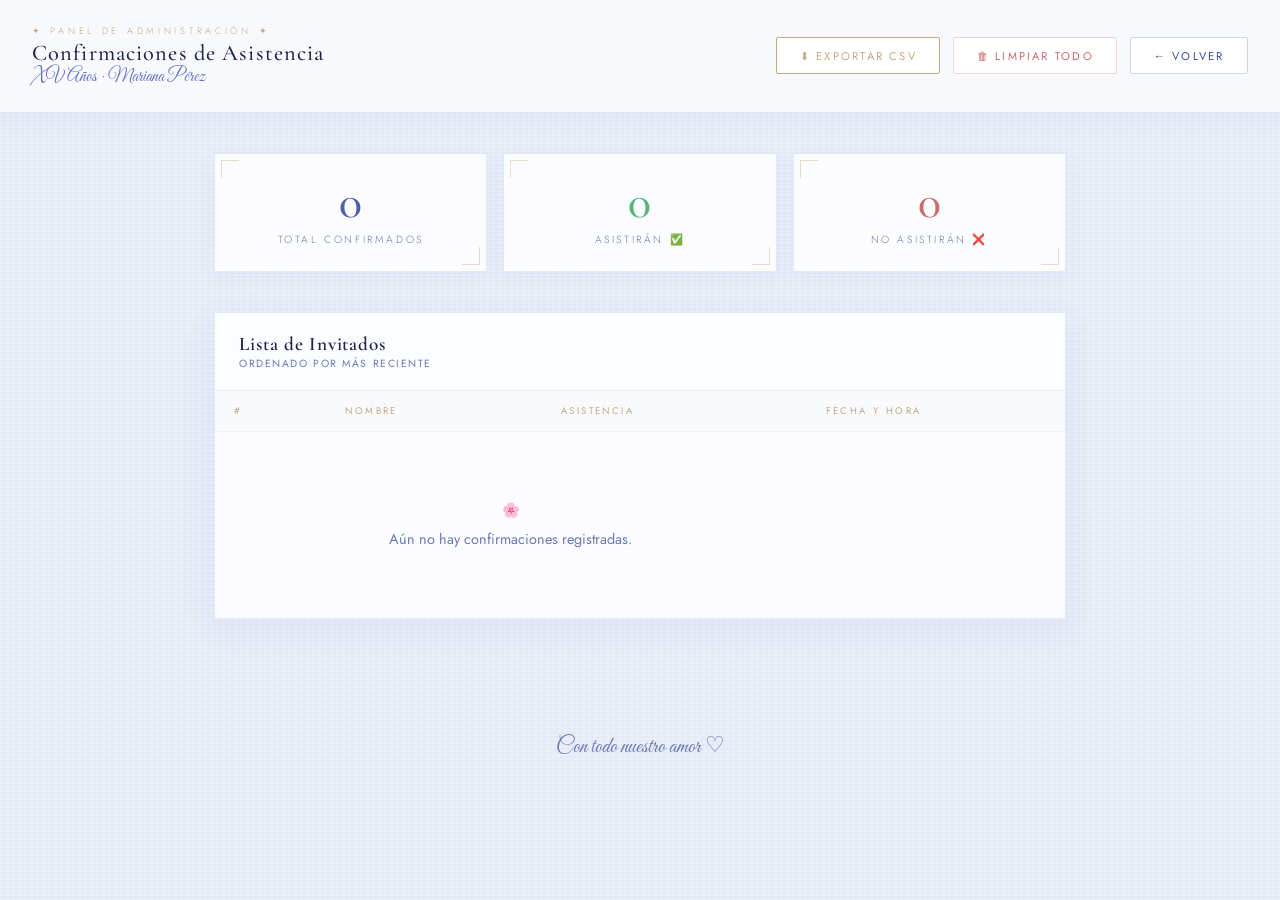
==== admin.html @ 84bca894 "Initial commit" ====
<!DOCTYPE html>
<html lang="es">
<head>
<meta charset="UTF-8">
<meta name="viewport" content="width=device-width, initial-scale=1.0">
<meta name="robots" content="noindex, nofollow">
<title>Administración — XV Años Mariana</title>
<link rel="stylesheet" href="css/admin.css">
</head>
<body>

<!-- ─── HEADER ─── -->
<header class="admin-header">
  <div class="admin-header-brand">
    <span class="admin-header-eyebrow">✦ Panel de administración ✦</span>
    <div class="admin-header-title">Confirmaciones de Asistencia</div>
    <div class="admin-header-name">XV Años · Mariana Pérez</div>
  </div>
  <div class="admin-header-actions">
    <button class="admin-btn admin-btn-export" onclick="AdminModule.exportCSV()">
      ⬇ Exportar CSV
    </button>
    <button class="admin-btn admin-btn-clear" onclick="AdminModule.clearAll()">
      🗑 Limpiar todo
    </button>
    <a href="index.html" class="admin-btn admin-btn-back">
      ← Volver
    </a>
  </div>
</header>

<!-- ─── MAIN ─── -->
<main class="admin-main">

  <!-- Summary cards -->
  <div class="admin-summary">
    <div class="admin-stat-card">
      <div class="admin-stat-value" id="admin-total">0</div>
      <div class="admin-stat-label">Total confirmados</div>
    </div>
    <div class="admin-stat-card">
      <div class="admin-stat-value" id="admin-attending">0</div>
      <div class="admin-stat-label">Asistirán ✅</div>
    </div>
    <div class="admin-stat-card">
      <div class="admin-stat-value" id="admin-absent">0</div>
      <div class="admin-stat-label">No asistirán ❌</div>
    </div>
  </div>

  <!-- Confirmations table -->
  <div class="admin-table-wrap">
    <div class="admin-table-header">
      <div>
        <div class="admin-table-title">Lista de Invitados</div>
        <div class="admin-table-subtitle">Ordenado por más reciente</div>
      </div>
    </div>

    <table aria-label="Tabla de confirmaciones de asistencia">
      <thead>
        <tr>
          <th>#</th>
          <th>Nombre</th>
          <th>Asistencia</th>
          <th>Fecha y Hora</th>
        </tr>
      </thead>
      <tbody id="admin-tbody">
        <!-- Rendered by admin.js -->
      </tbody>
    </table>
  </div>

</main>

<!-- ─── CONFIRM CLEAR DIALOG ─── -->
<div class="admin-confirm-dialog" id="admin-confirm-dialog" role="dialog" aria-modal="true" aria-labelledby="dialog-title">
  <div class="admin-dialog-box">
    <span class="admin-dialog-icon">⚠️</span>
    <div class="admin-dialog-title" id="dialog-title">¿Borrar todas las confirmaciones?</div>
    <p class="admin-dialog-msg">
      Esta acción eliminará permanentemente todos los datos de confirmación.
      No se puede deshacer.
    </p>
    <div class="admin-dialog-btns">
      <button class="admin-btn admin-btn-confirm-yes" onclick="AdminModule.confirmClear()">
        Sí, borrar todo
      </button>
      <button class="admin-btn admin-btn-confirm-no" onclick="AdminModule.cancelClear()">
        Cancelar
      </button>
    </div>
  </div>
</div>

<!-- ─── FOOTER ─── -->
<footer class="admin-footer">Con todo nuestro amor ♡</footer>

<script src="js/admin.js"></script>
</body>
</html>
---- css/admin.css ----
/* admin.css — Styles for admin.html panel matching styles.css */

@import url('https://fonts.googleapis.com/css2?family=Cormorant+Garamond:ital,wght@0,300;0,400;0,500;0,600;1,300;1,400&family=Great+Vibes&family=Jost:wght@200;300;400;500&display=swap');

:root {
  --lavender: #C2CBE8;
  --lavender-light: #DFE5F2;
  --lavender-deep: #8291D4;
  --purple: #6172C3;
  --purple-dark: #4D5EAF;
  --bg-main: #EBEFF8;
  --bg-light: #F5F7FB;
  --bg-dark: #DFE5F2;
  --cream: #FDFDFE;
  --cream-warm: #F5F7FB;
  --gold: #C4A882;
  --gold-light: #E8D5B7;
  --text-dark: #1A234A;
  --text-mid: #3C4B8A;
  --text-soft: #6A79B5;
  --white: #FFFFFF;
  --yes-color: #55B47B;
  --no-color: #CC6B6B;
}

*,
*::before,
*::after {
  margin: 0;
  padding: 0;
  box-sizing: border-box;
}

html {
  scroll-behavior: smooth;
}

body {
  font-family: 'Jost', sans-serif;
  background: var(--bg-main);
  background-image: 
    repeating-linear-gradient(0deg, transparent, transparent 2px, rgba(97, 114, 195, 0.03) 2px, rgba(97, 114, 195, 0.03) 4px),
    repeating-linear-gradient(90deg, transparent, transparent 3px, rgba(97, 114, 195, 0.02) 3px, rgba(97, 114, 195, 0.02) 6px);
  min-height: 100vh;
  color: var(--text-dark);
}

/* ─── HEADER ─── */
.admin-header {
  background: rgba(255, 255, 255, 0.7);
  border-bottom: 1px solid rgba(97, 114, 195, 0.15);
  padding: 1.5rem 2rem;
  display: flex;
  align-items: center;
  justify-content: space-between;
  flex-wrap: wrap;
  gap: 1rem;
  backdrop-filter: blur(10px);
  position: sticky;
  top: 0;
  z-index: 10;
  box-shadow: 0 4px 20px rgba(97, 114, 195, 0.05);
}

.admin-header-brand {
  display: flex;
  flex-direction: column;
}

.admin-header-eyebrow {
  font-size: 0.58rem;
  letter-spacing: 0.4em;
  text-transform: uppercase;
  color: var(--gold);
  font-weight: 300;
  margin-bottom: 0.1rem;
}

.admin-header-title {
  font-family: 'Cormorant Garamond', serif;
  font-size: 1.4rem;
  font-weight: 500;
  color: var(--text-dark);
  letter-spacing: 0.05em;
}

.admin-header-name {
  font-family: 'Great Vibes', cursive;
  font-size: 1.1rem;
  color: var(--purple);
}

.admin-header-actions {
  display: flex;
  gap: 0.8rem;
  flex-wrap: wrap;
}

/* ─── BUTTONS ─── */
.admin-btn {
  display: inline-flex;
  align-items: center;
  gap: 0.5rem;
  padding: 0.6rem 1.4rem;
  font-family: 'Jost', sans-serif;
  font-size: 0.7rem;
  font-weight: 400;
  letter-spacing: 0.2em;
  text-transform: uppercase;
  border: 1px solid;
  cursor: pointer;
  transition: all 0.3s ease;
  border-radius: 2px;
  text-decoration: none;
  background: white;
}

.admin-btn-export {
  border-color: var(--gold);
  color: var(--gold);
}

.admin-btn-export:hover {
  background: rgba(196, 168, 130, 0.1);
}

.admin-btn-clear {
  border-color: rgba(204, 107, 107, 0.3);
  color: var(--no-color);
}

.admin-btn-clear:hover {
  background: rgba(204, 107, 107, 0.08);
}

.admin-btn-back {
  border-color: rgba(97, 114, 195, 0.3);
  color: var(--text-mid);
}

.admin-btn-back:hover {
  background: rgba(97, 114, 195, 0.05);
  color: var(--text-dark);
}

.admin-btn-confirm-yes {
  border-color: var(--no-color);
  color: white;
  background: var(--no-color);
}

.admin-btn-confirm-yes:hover {
  background: #B35252;
}

.admin-btn-confirm-no {
  border-color: rgba(97, 114, 195, 0.3);
  color: var(--text-mid);
  background: transparent;
}

.admin-btn-confirm-no:hover {
  background: rgba(97, 114, 195, 0.05);
  color: var(--text-dark);
}

/* ─── MAIN CONTENT ─── */
.admin-main {
  max-width: 900px;
  margin: 0 auto;
  padding: 2.5rem 1.5rem 5rem;
}

/* ─── SUMMARY CARDS ─── */
.admin-summary {
  display: grid;
  grid-template-columns: repeat(3, 1fr);
  gap: 1rem;
  margin-bottom: 2.5rem;
}

@media (max-width: 480px) {
  .admin-summary {
    grid-template-columns: 1fr;
  }
}

.admin-stat-card {
  background: rgba(255, 255, 255, 0.85);
  border: 1px solid rgba(97, 114, 195, 0.15);
  padding: 1.5rem;
  text-align: center;
  box-shadow: 0 4px 15px rgba(97, 114, 195, 0.05);
  position: relative;
  border-radius: 2px;
}

.admin-stat-card::before,
.admin-stat-card::after {
  content: '';
  position: absolute;
  width: 18px;
  height: 18px;
  border-style: solid;
}

.admin-stat-card::before {
  top: 6px;
  left: 6px;
  border-width: 1px 0 0 1px;
  border-color: rgba(196, 168, 130, 0.4);
}

.admin-stat-card::after {
  bottom: 6px;
  right: 6px;
  border-width: 0 1px 1px 0;
  border-color: rgba(196, 168, 130, 0.4);
}

.admin-stat-value {
  font-family: 'Cormorant Garamond', serif;
  font-size: 3rem;
  font-weight: 500;
  line-height: 1;
  margin-bottom: 0.4rem;
}

.admin-stat-card:nth-child(1) .admin-stat-value {
  color: var(--purple-dark);
}

.admin-stat-card:nth-child(2) .admin-stat-value {
  color: var(--yes-color);
}

.admin-stat-card:nth-child(3) .admin-stat-value {
  color: var(--no-color);
}

.admin-stat-label {
  font-size: 0.65rem;
  letter-spacing: 0.25em;
  text-transform: uppercase;
  color: var(--text-soft);
  font-weight: 300;
}

/* ─── TABLE ─── */
.admin-table-wrap {
  background: rgba(255, 255, 255, 0.85);
  border: 1px solid rgba(97, 114, 195, 0.15);
  box-shadow: 0 8px 30px rgba(97, 114, 195, 0.08);
  border-radius: 2px;
  overflow: hidden;
}

.admin-table-header {
  display: flex;
  align-items: center;
  justify-content: space-between;
  padding: 1.2rem 1.5rem;
  border-bottom: 1px solid rgba(97, 114, 195, 0.1);
  background: #FCFDFE;
}

.admin-table-title {
  font-family: 'Cormorant Garamond', serif;
  font-size: 1.2rem;
  font-weight: 600;
  color: var(--text-dark);
  letter-spacing: 0.05em;
}

.admin-table-subtitle {
  font-size: 0.65rem;
  color: var(--text-soft);
  letter-spacing: 0.15em;
  text-transform: uppercase;
}

table {
  width: 100%;
  border-collapse: collapse;
}

thead th {
  font-size: 0.6rem;
  letter-spacing: 0.25em;
  text-transform: uppercase;
  color: var(--gold);
  font-weight: 400;
  padding: 0.8rem 1.2rem;
  text-align: left;
  border-bottom: 1px solid rgba(97, 114, 195, 0.1);
  background: rgba(245, 247, 251, 0.5);
}

.admin-row {
  border-bottom: 1px solid rgba(97, 114, 195, 0.05);
  transition: background 0.25s ease;
}

.admin-row:hover {
  background: rgba(97, 114, 195, 0.03);
}

.admin-row:last-child {
  border-bottom: none;
}

.admin-td {
  padding: 1rem 1.2rem;
  font-size: 0.9rem;
  font-weight: 400;
  color: var(--text-mid);
  vertical-align: middle;
}

.admin-td-num {
  color: var(--text-soft);
  font-size: 0.75rem;
  width: 2rem;
}

.admin-td-name {
  font-family: 'Cormorant Garamond', serif;
  font-size: 1.1rem;
  font-weight: 600;
  color: var(--text-dark);
}

.admin-td-date {
  font-size: 0.75rem;
  color: var(--text-soft);
}

/* Badges */
.admin-badge {
  display: inline-flex;
  align-items: center;
  gap: 0.4rem;
  padding: 0.3rem 0.9rem;
  font-size: 0.72rem;
  font-weight: 400;
  letter-spacing: 0.1em;
  border: 1px solid;
  border-radius: 20px;
}

.badge-yes {
  border-color: rgba(85, 180, 123, 0.4);
  color: var(--yes-color);
  background: rgba(85, 180, 123, 0.1);
}

.badge-no {
  border-color: rgba(204, 107, 107, 0.4);
  color: var(--no-color);
  background: rgba(204, 107, 107, 0.08);
}

/* Empty state */
.admin-empty {
  text-align: center;
  padding: 4rem 2rem;
  color: var(--text-soft);
  font-size: 0.9rem;
  line-height: 2;
}

/* ─── CONFIRM DIALOG (overlay) ─── */
.admin-confirm-dialog {
  display: none;
  position: fixed;
  inset: 0;
  background: rgba(26, 35, 74, 0.85);
  backdrop-filter: blur(8px);
  z-index: 100;
  align-items: center;
  justify-content: center;
  padding: 2rem;
}

.admin-dialog-box {
  background: white;
  border: 1px solid rgba(97, 114, 195, 0.2);
  padding: 2.5rem;
  max-width: 380px;
  width: 100%;
  text-align: center;
  animation: fadeUp 0.4s cubic-bezier(0.34, 1.4, 0.64, 1) forwards;
  box-shadow: 0 15px 50px rgba(0, 0, 0, 0.2);
  border-radius: 4px;
}

.admin-dialog-icon {
  font-size: 2.5rem;
  margin-bottom: 1rem;
  display: block;
}

.admin-dialog-title {
  font-family: 'Cormorant Garamond', serif;
  font-size: 1.4rem;
  font-weight: 600;
  color: var(--text-dark);
  margin-bottom: 0.5rem;
}

.admin-dialog-msg {
  font-size: 0.85rem;
  color: var(--text-soft);
  margin-bottom: 1.8rem;
  line-height: 1.6;
  font-weight: 300;
}

.admin-dialog-btns {
  display: flex;
  gap: 1rem;
  justify-content: center;
}

/* ─── FOOTER ─── */
.admin-footer {
  text-align: center;
  padding: 2rem;
  font-family: 'Great Vibes', cursive;
  font-size: 1.4rem;
  color: var(--text-soft);
}

/* ─── KEYFRAMES ─── */
@keyframes fadeUp {
  from {
    opacity: 0;
    transform: translateY(20px);
  }

  to {
    opacity: 1;
    transform: translateY(0);
  }
}

/* ─── RESPONSIVE ─── */
@media (max-width: 600px) {
  .admin-td-date {
    display: none;
  }

  thead th:last-child {
    display: none;
  }

  .admin-header {
    flex-direction: column;
    align-items: flex-start;
  }
}
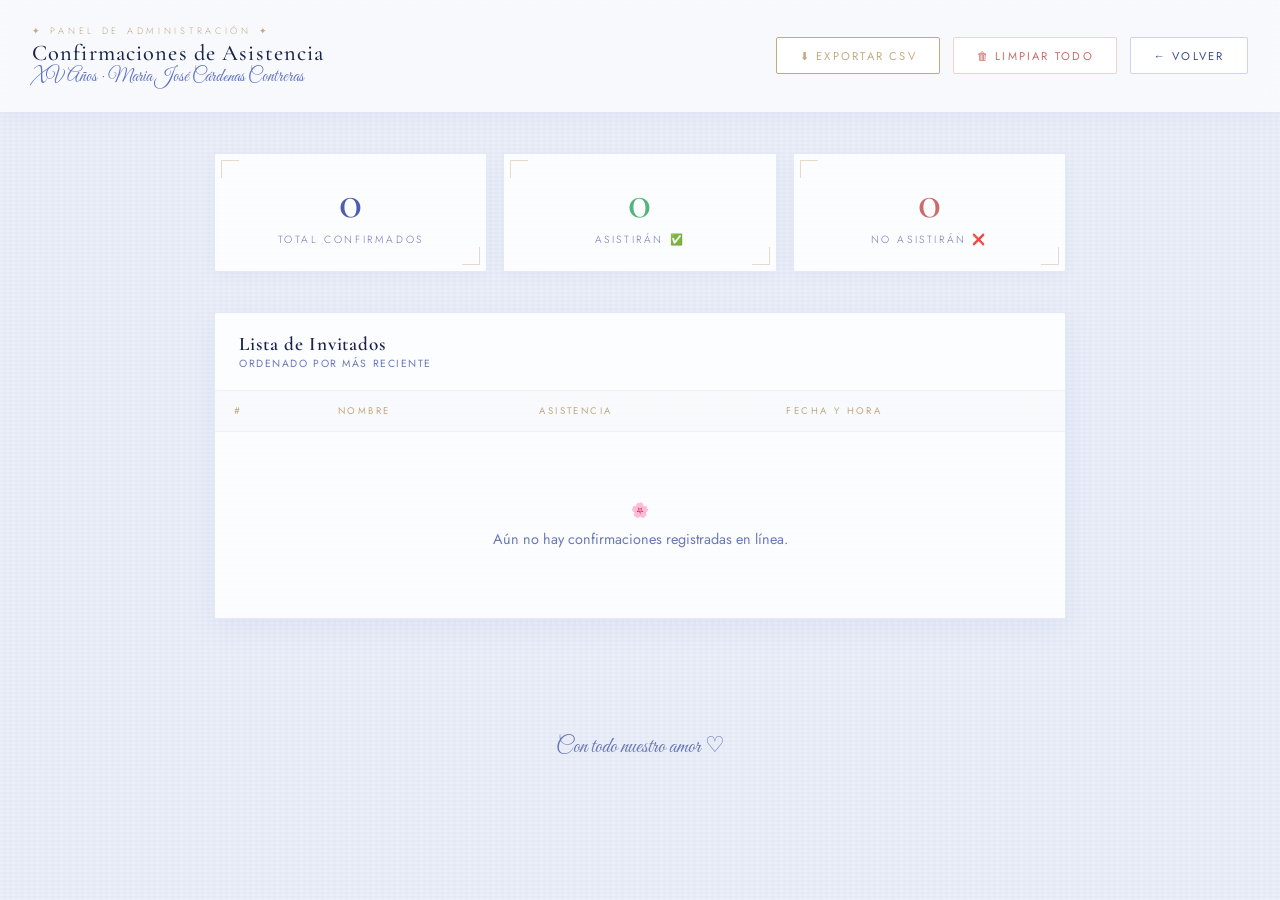
==== commit f8816084: "chore: update name to Maria José Cárdenas Contreras in admin and index pages" ====
--- a/admin.html
+++ b/admin.html
@@ -1,102 +1,106 @@
 <!DOCTYPE html>
 <html lang="es">
+
 <head>
-<meta charset="UTF-8">
-<meta name="viewport" content="width=device-width, initial-scale=1.0">
-<meta name="robots" content="noindex, nofollow">
-<title>Administración — XV Años Mariana</title>
-<link rel="stylesheet" href="css/admin.css">
+  <meta charset="UTF-8">
+  <meta name="viewport" content="width=device-width, initial-scale=1.0">
+  <meta name="robots" content="noindex, nofollow">
+  <title>Administración — XV Años Maria José</title>
+  <link rel="stylesheet" href="css/admin.css">
 </head>
+
 <body>
 
-<!-- ─── HEADER ─── -->
-<header class="admin-header">
-  <div class="admin-header-brand">
-    <span class="admin-header-eyebrow">✦ Panel de administración ✦</span>
-    <div class="admin-header-title">Confirmaciones de Asistencia</div>
-    <div class="admin-header-name">XV Años · Mariana Pérez</div>
-  </div>
-  <div class="admin-header-actions">
-    <button class="admin-btn admin-btn-export" onclick="AdminModule.exportCSV()">
-      ⬇ Exportar CSV
-    </button>
-    <button class="admin-btn admin-btn-clear" onclick="AdminModule.clearAll()">
-      🗑 Limpiar todo
-    </button>
-    <a href="index.html" class="admin-btn admin-btn-back">
-      ← Volver
-    </a>
-  </div>
-</header>
+  <!-- ─── HEADER ─── -->
+  <header class="admin-header">
+    <div class="admin-header-brand">
+      <span class="admin-header-eyebrow">✦ Panel de administración ✦</span>
+      <div class="admin-header-title">Confirmaciones de Asistencia</div>
+      <div class="admin-header-name">XV Años · Maria José Cárdenas Contreras</div>
+    </div>
+    <div class="admin-header-actions">
+      <button class="admin-btn admin-btn-export" onclick="AdminModule.exportCSV()">
+        ⬇ Exportar CSV
+      </button>
+      <button class="admin-btn admin-btn-clear" onclick="AdminModule.clearAll()">
+        🗑 Limpiar todo
+      </button>
+      <a href="index.html" class="admin-btn admin-btn-back">
+        ← Volver
+      </a>
+    </div>
+  </header>
 
-<!-- ─── MAIN ─── -->
-<main class="admin-main">
+  <!-- ─── MAIN ─── -->
+  <main class="admin-main">
 
-  <!-- Summary cards -->
-  <div class="admin-summary">
-    <div class="admin-stat-card">
-      <div class="admin-stat-value" id="admin-total">0</div>
-      <div class="admin-stat-label">Total confirmados</div>
+    <!-- Summary cards -->
+    <div class="admin-summary">
+      <div class="admin-stat-card">
+        <div class="admin-stat-value" id="admin-total">0</div>
+        <div class="admin-stat-label">Total confirmados</div>
+      </div>
+      <div class="admin-stat-card">
+        <div class="admin-stat-value" id="admin-attending">0</div>
+        <div class="admin-stat-label">Asistirán ✅</div>
+      </div>
+      <div class="admin-stat-card">
+        <div class="admin-stat-value" id="admin-absent">0</div>
+        <div class="admin-stat-label">No asistirán ❌</div>
+      </div>
     </div>
-    <div class="admin-stat-card">
-      <div class="admin-stat-value" id="admin-attending">0</div>
-      <div class="admin-stat-label">Asistirán ✅</div>
+
+    <!-- Confirmations table -->
+    <div class="admin-table-wrap">
+      <div class="admin-table-header">
+        <div>
+          <div class="admin-table-title">Lista de Invitados</div>
+          <div class="admin-table-subtitle">Ordenado por más reciente</div>
+        </div>
+      </div>
+
+      <table aria-label="Tabla de confirmaciones de asistencia">
+        <thead>
+          <tr>
+            <th>#</th>
+            <th>Nombre</th>
+            <th>Asistencia</th>
+            <th>Fecha y Hora</th>
+          </tr>
+        </thead>
+        <tbody id="admin-tbody">
+          <!-- Rendered by admin.js -->
+        </tbody>
+      </table>
     </div>
-    <div class="admin-stat-card">
-      <div class="admin-stat-value" id="admin-absent">0</div>
-      <div class="admin-stat-label">No asistirán ❌</div>
+
+  </main>
+
+  <!-- ─── CONFIRM CLEAR DIALOG ─── -->
+  <div class="admin-confirm-dialog" id="admin-confirm-dialog" role="dialog" aria-modal="true"
+    aria-labelledby="dialog-title">
+    <div class="admin-dialog-box">
+      <span class="admin-dialog-icon">⚠️</span>
+      <div class="admin-dialog-title" id="dialog-title">¿Borrar todas las confirmaciones?</div>
+      <p class="admin-dialog-msg">
+        Esta acción eliminará permanentemente todos los datos de confirmación.
+        No se puede deshacer.
+      </p>
+      <div class="admin-dialog-btns">
+        <button class="admin-btn admin-btn-confirm-yes" onclick="AdminModule.confirmClear()">
+          Sí, borrar todo
+        </button>
+        <button class="admin-btn admin-btn-confirm-no" onclick="AdminModule.cancelClear()">
+          Cancelar
+        </button>
+      </div>
     </div>
   </div>
 
-  <!-- Confirmations table -->
-  <div class="admin-table-wrap">
-    <div class="admin-table-header">
-      <div>
-        <div class="admin-table-title">Lista de Invitados</div>
-        <div class="admin-table-subtitle">Ordenado por más reciente</div>
-      </div>
-    </div>
+  <!-- ─── FOOTER ─── -->
+  <footer class="admin-footer">Con todo nuestro amor ♡</footer>
 
-    <table aria-label="Tabla de confirmaciones de asistencia">
-      <thead>
-        <tr>
-          <th>#</th>
-          <th>Nombre</th>
-          <th>Asistencia</th>
-          <th>Fecha y Hora</th>
-        </tr>
-      </thead>
-      <tbody id="admin-tbody">
-        <!-- Rendered by admin.js -->
-      </tbody>
-    </table>
-  </div>
+  <script src="js/admin.js"></script>
+</body>
 
-</main>
-
-<!-- ─── CONFIRM CLEAR DIALOG ─── -->
-<div class="admin-confirm-dialog" id="admin-confirm-dialog" role="dialog" aria-modal="true" aria-labelledby="dialog-title">
-  <div class="admin-dialog-box">
-    <span class="admin-dialog-icon">⚠️</span>
-    <div class="admin-dialog-title" id="dialog-title">¿Borrar todas las confirmaciones?</div>
-    <p class="admin-dialog-msg">
-      Esta acción eliminará permanentemente todos los datos de confirmación.
-      No se puede deshacer.
-    </p>
-    <div class="admin-dialog-btns">
-      <button class="admin-btn admin-btn-confirm-yes" onclick="AdminModule.confirmClear()">
-        Sí, borrar todo
-      </button>
-      <button class="admin-btn admin-btn-confirm-no" onclick="AdminModule.cancelClear()">
-        Cancelar
-      </button>
-    </div>
-  </div>
-</div>
-
-<!-- ─── FOOTER ─── -->
-<footer class="admin-footer">Con todo nuestro amor ♡</footer>
-
-<script src="js/admin.js"></script>
-</body>
-</html>
+</html>
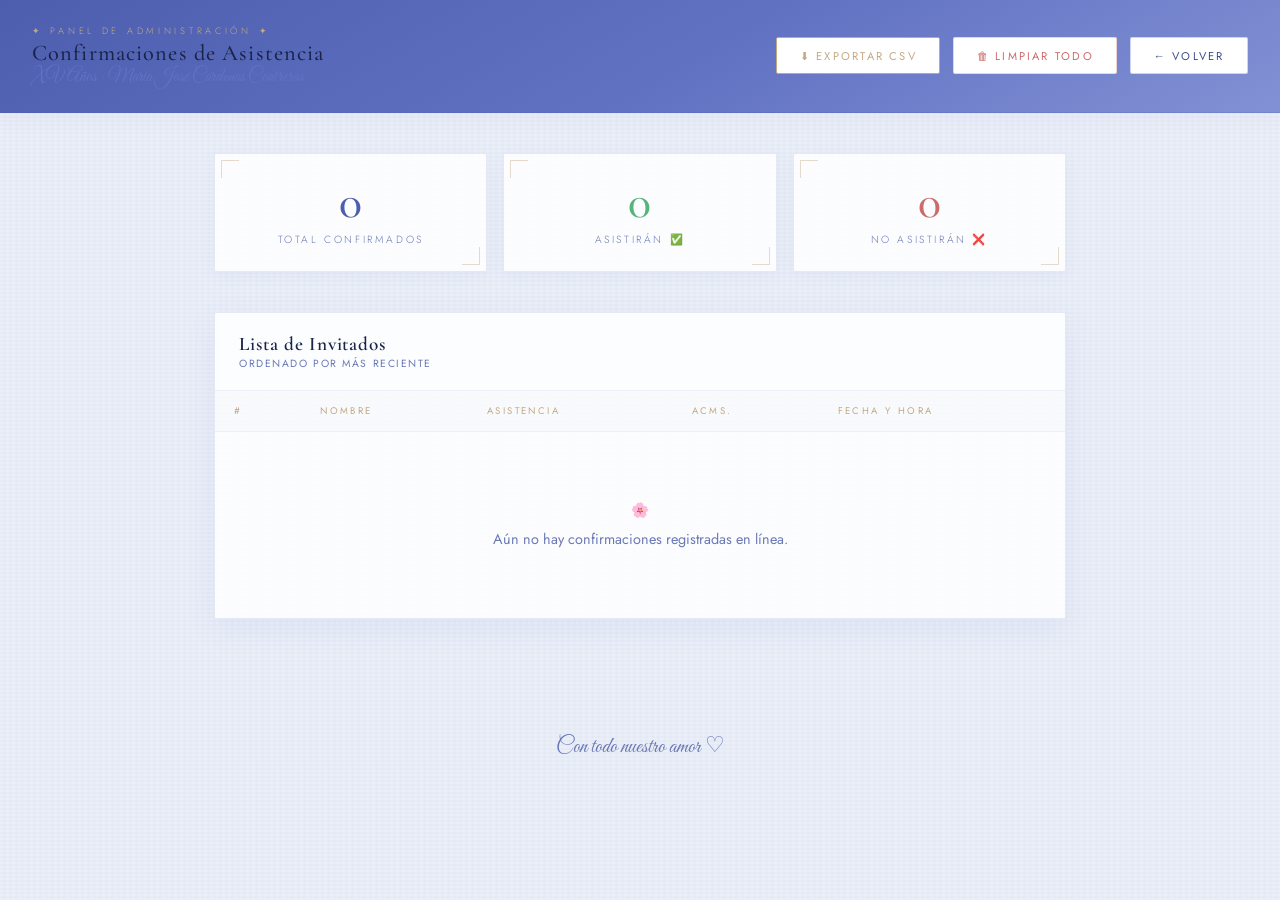
==== commit a44f85a3: "feat: initialize invitation project with core styles, RSVP functionality, and administrative page st" ====
--- a/admin.html
+++ b/admin.html
@@ -65,6 +65,7 @@
             <th>#</th>
             <th>Nombre</th>
             <th>Asistencia</th>
+            <th>Acms.</th>
             <th>Fecha y Hora</th>
           </tr>
         </thead>
--- a/css/admin.css
+++ b/css/admin.css
@@ -38,7 +38,7 @@
 body {
   font-family: 'Jost', sans-serif;
   background: var(--bg-main);
-  background-image: 
+  background-image:
     repeating-linear-gradient(0deg, transparent, transparent 2px, rgba(97, 114, 195, 0.03) 2px, rgba(97, 114, 195, 0.03) 4px),
     repeating-linear-gradient(90deg, transparent, transparent 3px, rgba(97, 114, 195, 0.02) 3px, rgba(97, 114, 195, 0.02) 6px);
   min-height: 100vh;
@@ -47,7 +47,7 @@
 
 /* ─── HEADER ─── */
 .admin-header {
-  background: rgba(255, 255, 255, 0.7);
+  background: linear-gradient(150deg, var(--purple-dark) 0%, var(--purple) 55%, var(--lavender-deep) 100%);
   border-bottom: 1px solid rgba(97, 114, 195, 0.15);
   padding: 1.5rem 2rem;
   display: flex;
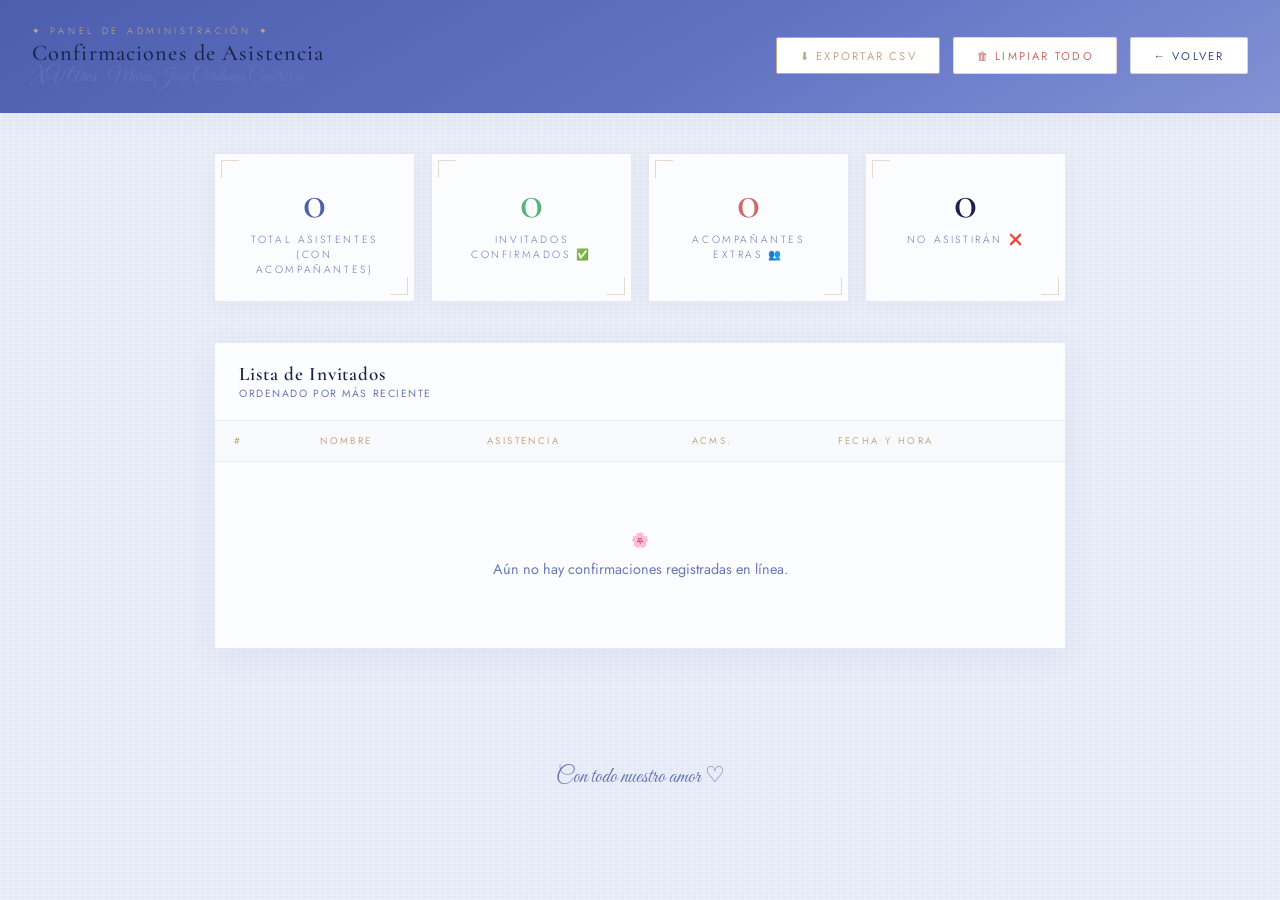
==== commit 383080d2: "feat: implement admin dashboard with Supabase integration and update invitation gate UI" ====
--- a/admin.html
+++ b/admin.html
@@ -37,12 +37,16 @@
     <!-- Summary cards -->
     <div class="admin-summary">
       <div class="admin-stat-card">
-        <div class="admin-stat-value" id="admin-total">0</div>
-        <div class="admin-stat-label">Total confirmados</div>
+        <div class="admin-stat-value" id="admin-total-persons">0</div>
+        <div class="admin-stat-label">Total Asistentes (con Acompañantes)</div>
       </div>
       <div class="admin-stat-card">
         <div class="admin-stat-value" id="admin-attending">0</div>
-        <div class="admin-stat-label">Asistirán ✅</div>
+        <div class="admin-stat-label">Invitados Confirmados ✅</div>
+      </div>
+      <div class="admin-stat-card">
+        <div class="admin-stat-value" id="admin-companions">0</div>
+        <div class="admin-stat-label">Acompañantes Extras 👥</div>
       </div>
       <div class="admin-stat-card">
         <div class="admin-stat-value" id="admin-absent">0</div>
--- a/css/admin.css
+++ b/css/admin.css
@@ -174,7 +174,7 @@
 /* ─── SUMMARY CARDS ─── */
 .admin-summary {
   display: grid;
-  grid-template-columns: repeat(3, 1fr);
+  grid-template-columns: repeat(4, 1fr);
   gap: 1rem;
   margin-bottom: 2.5rem;
 }
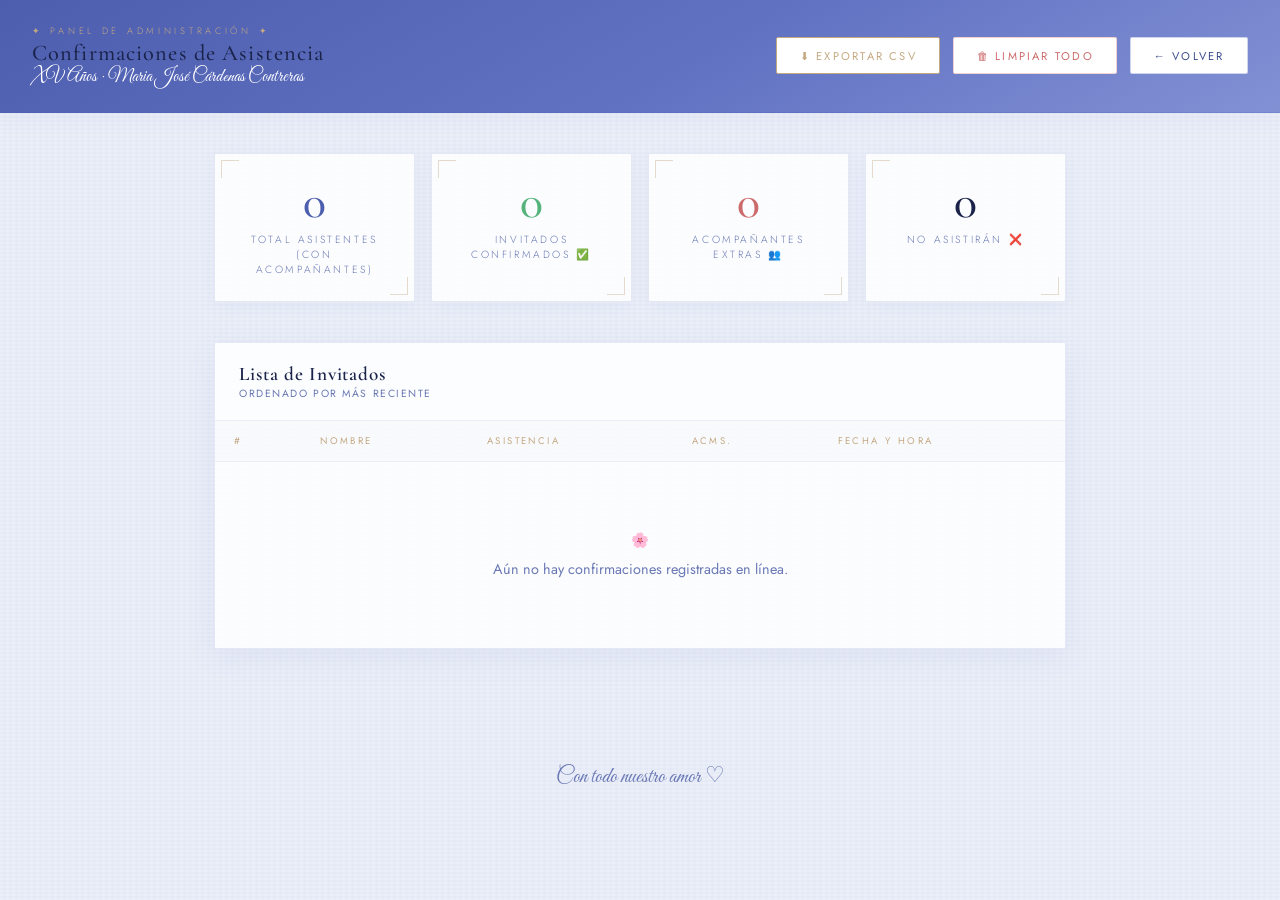
==== commit 2eb4899a: "feat: add favicon to admin and index pages" ====
--- a/admin.html
+++ b/admin.html
@@ -6,6 +6,7 @@
   <meta name="viewport" content="width=device-width, initial-scale=1.0">
   <meta name="robots" content="noindex, nofollow">
   <title>Administración — XV Años Maria José</title>
+  <link rel="shortcut icon" href="decor/mariposas.png" type="image/x-icon">
   <link rel="stylesheet" href="css/admin.css">
 </head>
 
--- a/css/admin.css
+++ b/css/admin.css
@@ -87,7 +87,7 @@
 .admin-header-name {
   font-family: 'Great Vibes', cursive;
   font-size: 1.1rem;
-  color: var(--purple);
+  color: var(--white);
 }
 
 .admin-header-actions {
